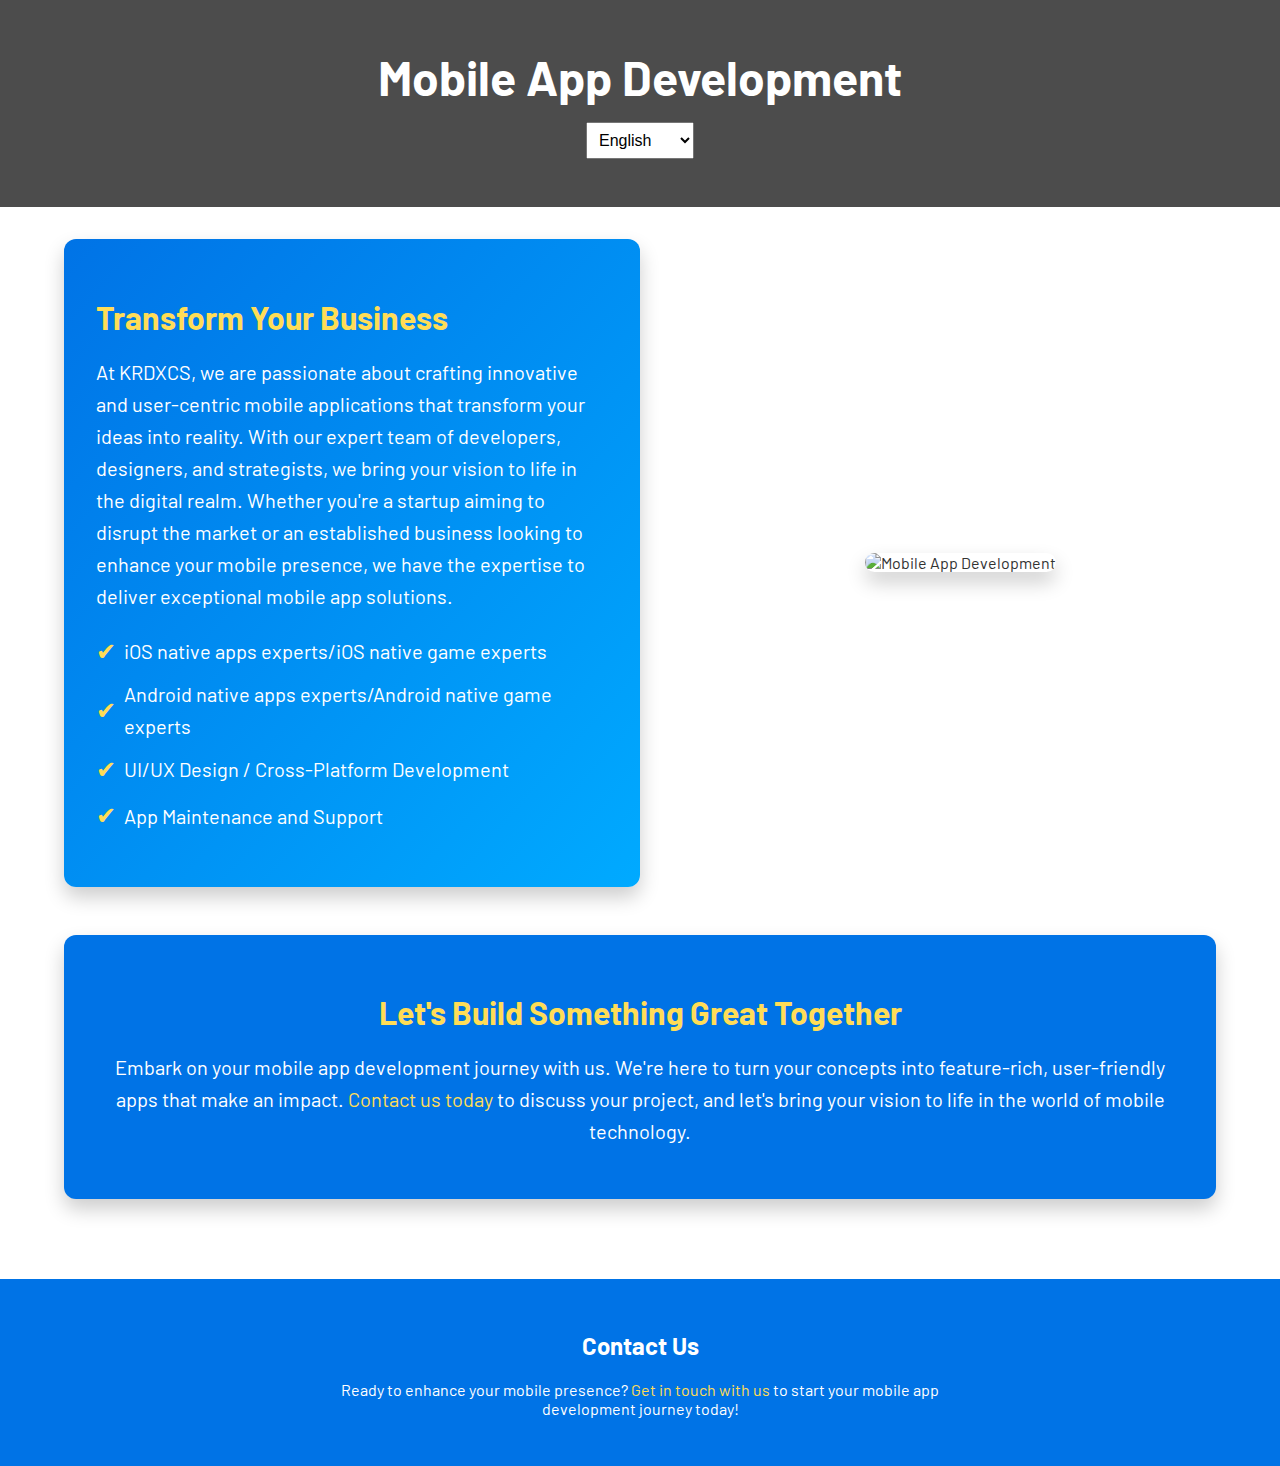
==== mobile/index.html @ 78efccfc "first commit" ====
<!DOCTYPE html>
<html lang="en">
<head>
    <meta charset="UTF-8">
    <meta name="viewport" content="width=device-width, initial-scale=1.0">
    <title>Mobile App Development - KRDxCS Consultancy Services</title>
    <link href="https://fonts.googleapis.com/css2?family=Barlow:wght@400;700&display=swap" rel="stylesheet">
    <link rel="stylesheet" href="styles.css">
</head>
<body class="light-theme"> <!-- Change this to "dark-theme" for the dark theme -->
    <header class="header-bg">
        <h1 id="header-title">Mobile App Development</h1>
        <select id="language-switcher">
            <option value="en">English</option>
            <option value="jp">Japanese</option>
        </select>
    </header>
    <main>
        <section class="intro">
            <div class="intro-content">
                <div class="text" id="transform-content">
                    <h2 id="transform-title">Transform Your Business</h2>
                    <p id="intro-paragraph">At KRDXCS, we are passionate about crafting innovative and user-centric mobile applications that transform your ideas into reality. With our expert team of developers, designers, and strategists, we bring your vision to life in the digital realm. Whether you're a startup aiming to disrupt the market or an established business looking to enhance your mobile presence, we have the expertise to deliver exceptional mobile app solutions.</p>
                    <ul id="bullet-list">
                        <li><span class="checkmark">✔</span> iOS native apps experts/iOS native game experts</li>
                        <li><span class="checkmark">✔</span> Android native apps experts/Android native game experts</li>
                        <li><span class="checkmark">✔</span> UI/UX Design / Cross-Platform Development</li>
                        <li><span class="checkmark">✔</span> App Maintenance and Support</li>
                    </ul>
                </div>
                <div class="image">
                    <img src="mobile-app-development-company.PNG" alt="Mobile App Development">
                </div>
            </div>
        </section>
        <section class="contact-us">
            <h2 id="contact-title">Let's Build Something Great Together</h2>
            <p id="contact-paragraph">Embark on your mobile app development journey with us. We're here to turn your concepts into feature-rich, user-friendly apps that make an impact. <a href="contact.html">Contact us today</a> to discuss your project, and let's bring your vision to life in the world of mobile technology.</p>
        </section>
    </main>
    <footer>
        <section class="contact">
            <h2 id="footer-contact-title">Contact Us</h2>
            <p id="footer-contact-info">Ready to enhance your mobile presence? <a href="contact.html">Get in touch with us</a> to start your mobile app development journey today!</p>
        </section>
    </footer>
    <script src="scripts.js"></script>
</body>
</html>
---- mobile/styles.css ----
/* General Styling */
body {
    font-family: 'Barlow', sans-serif;
    margin: 0;
    padding: 0;
    display: flex;
    flex-direction: column;
    align-items: center;
}

/* Themes */
.dark-theme {
    background-color: #121212;
    color: #e0e0e0;
}

.light-theme {
    background-color: #ffffff;
    color: #333333;
}

/* Header Styling */
header {
    width: 100%;
    text-align: center;
    padding: 3rem 0;
    background: linear-gradient(180deg, rgba(0,0,0,0.7), rgba(0,0,0,0.7)), url('https://example.com/background-image.jpg') no-repeat center center;
    background-size: cover;
    color: #fff;
}

header h1 {
    margin: 0;
    font-size: 3rem;
    font-weight: bold;
}

header select {
    margin-top: 1rem;
    font-size: 1rem;
    padding: 0.5rem;
}

/* Main Content Styling */
main {
    width: 90%;
    max-width: 1200px;
    padding: 2rem 1rem;
}

.intro {
    display: flex;
    flex-wrap: wrap;
    align-items: center;
    margin-bottom: 3rem;
}

.intro-content {
    display: flex;
    flex: 1;
    align-items: center;
    justify-content: space-between;
    gap: 4rem;
}

.text {
    flex: 1;
    padding: 2rem;
    background: linear-gradient(to bottom right, #0073e6, #00aaff);
    border-radius: 12px;
    color: white;
    box-shadow: 0 10px 20px rgba(0, 0, 0, 0.2);
}

.text h2 {
    color: #ffdd57;
    font-size: 2rem;
    font-weight: bold;
    margin-bottom: 1rem;
}

.text p, .text ul {
    font-size: 1.25rem;
    line-height: 1.6;
}

.text ul {
    list-style-type: none;
    padding-left: 0;
}

.text ul li {
    display: flex;
    align-items: center;
    margin-bottom: 0.5rem;
}

.text ul li .checkmark {
    color: #ffdd57;
    font-size: 1.5rem;
    margin-right: 0.5rem;
}

.image {
    flex: 1;
    text-align: center;
}

.image img {
    max-width: 100%;
    height: auto;
    border-radius: 12px;
    box-shadow: 0 10px 20px rgba(0, 0, 0, 0.2);
}

.contact-us {
    text-align: center;
    padding: 2rem;
    background: #0073e6;
    color: white;
    border-radius: 12px;
    margin-bottom: 3rem;
    box-shadow: 0 10px 20px rgba(0, 0, 0, 0.2);
}

.contact-us h2 {
    color: #ffdd57;
    font-size: 2rem;
    font-weight: bold;
    margin-bottom: 1rem;
}

.contact-us p {
    font-size: 1.25rem;
    line-height: 1.6;
}

a {
    color: #ffdd57;
    text-decoration: none;
}

a:hover {
    text-decoration: underline;
}

/* Footer Styling */
footer {
    width: 100%;
    padding: 2rem 0;
    text-align: center;
    background-color: #0073e6;
    color: #fff;
}

footer .contact {
    margin: 0 auto;
    max-width: 600px;
}
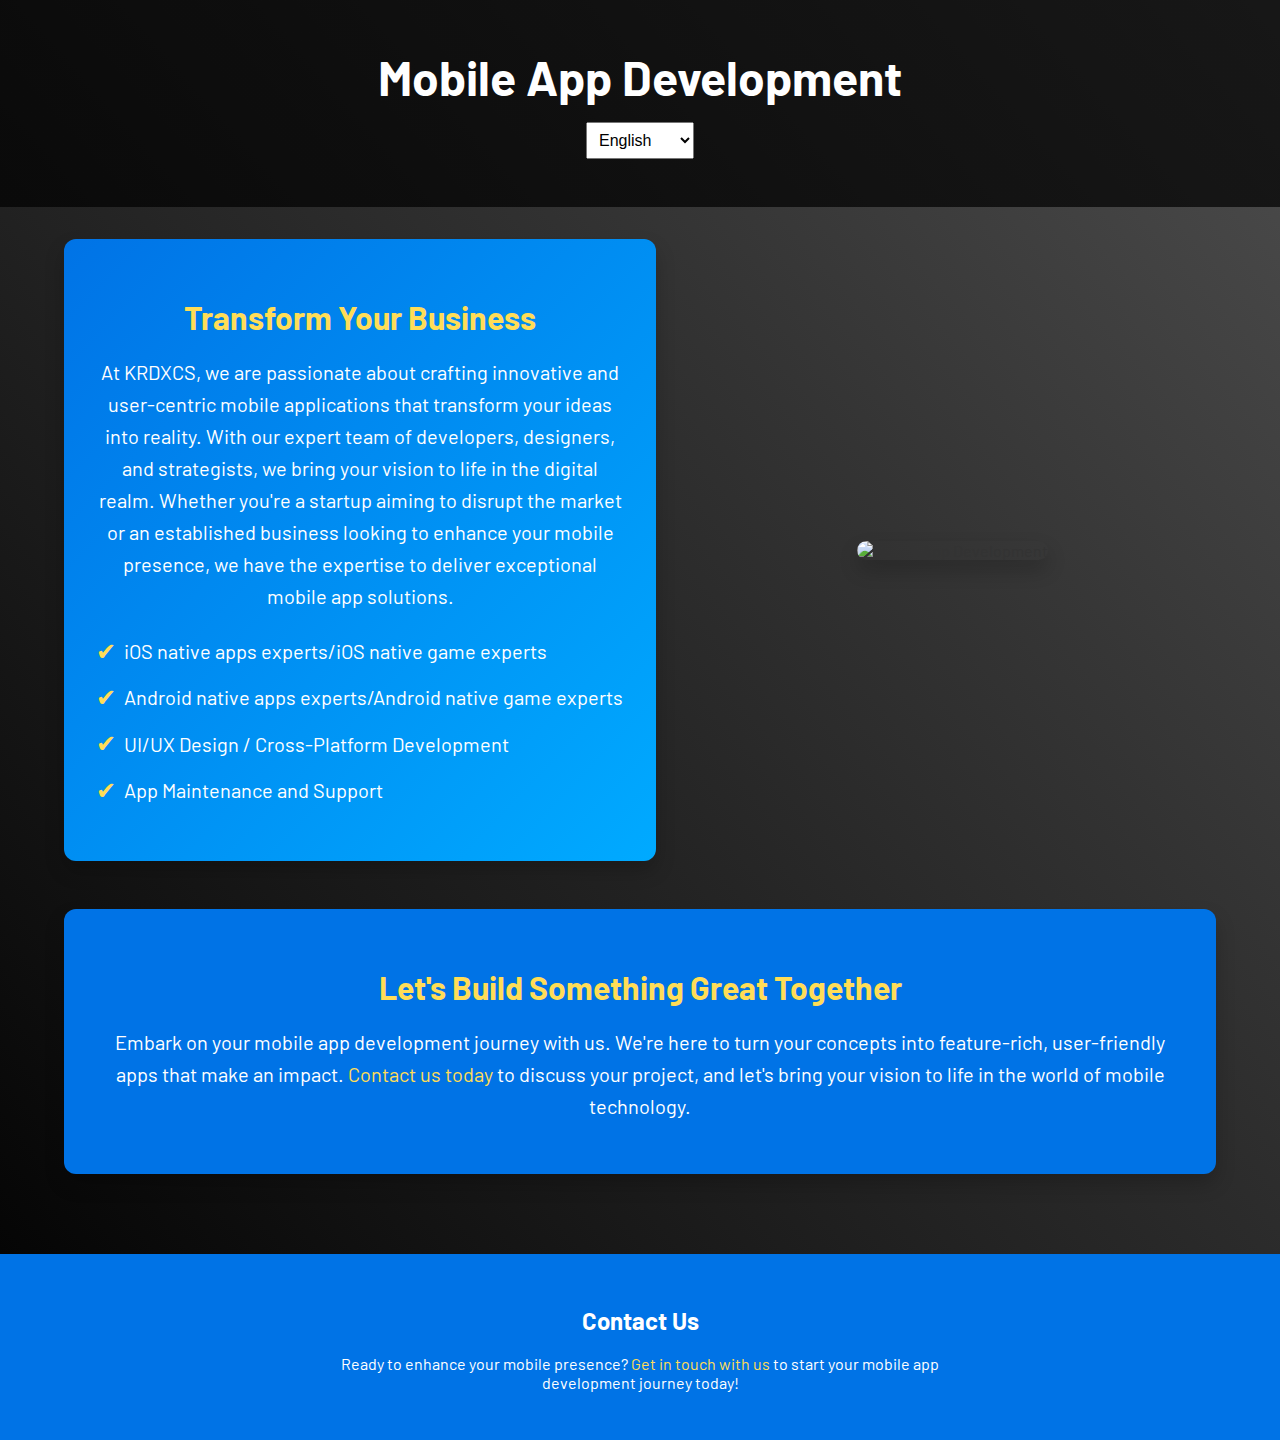
==== commit 9ec43c06: "cahnged gradient and responsiveness" ====
--- a/mobile/index.html
+++ b/mobile/index.html
@@ -7,7 +7,7 @@
     <link href="https://fonts.googleapis.com/css2?family=Barlow:wght@400;700&display=swap" rel="stylesheet">
     <link rel="stylesheet" href="styles.css">
 </head>
-<body class="light-theme"> <!-- Change this to "dark-theme" for the dark theme -->
+<body class="gradient-background light-theme"> <!-- Added gradient-background class -->
     <header class="header-bg">
         <h1 id="header-title">Mobile App Development</h1>
         <select id="language-switcher">
--- a/mobile/styles.css
+++ b/mobile/styles.css
@@ -6,6 +6,13 @@
     display: flex;
     flex-direction: column;
     align-items: center;
+}
+
+/* Gradient Background */
+.gradient-background {
+    background: linear-gradient(to top right, #000000, #1a1a1a, #333333, #4d4d4d);
+    color: white;
+    text-align: center;
 }
 
 /* Themes */
@@ -57,10 +64,16 @@
 
 .intro-content {
     display: flex;
-    flex: 1;
+    flex-direction: column;
     align-items: center;
     justify-content: space-between;
-    gap: 4rem;
+    gap: 2rem;
+}
+
+@media(min-width: 768px) {
+    .intro-content {
+        flex-direction: row;
+    }
 }
 
 .text {
